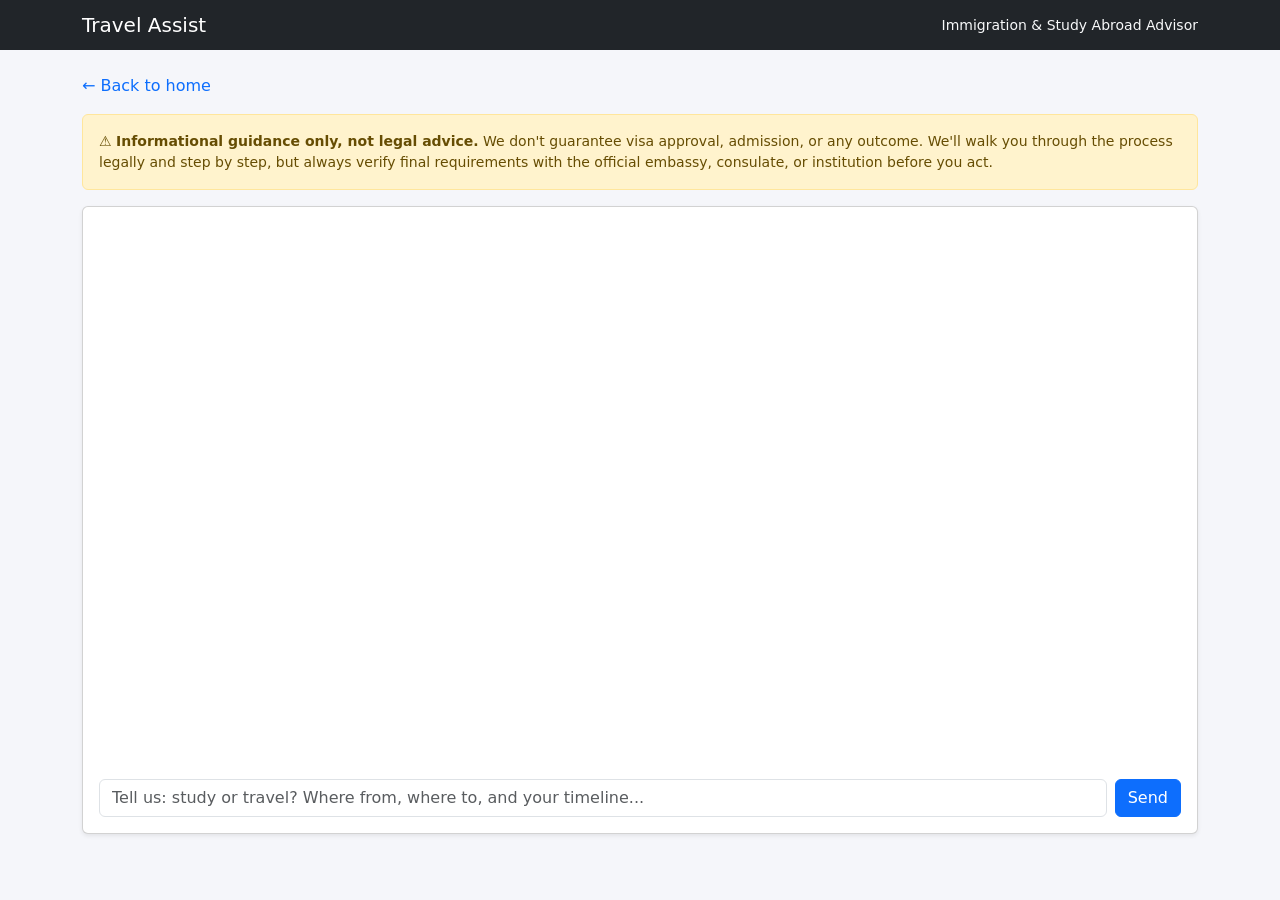
==== public/chat.html @ b45de705 "Initial commit: Travel Assist immigration & study abroad advisor Plain PHP + SQLite backend, static " ====
<!doctype html>
<html lang="en">
<head>
<meta charset="utf-8">
<meta name="viewport" content="width=device-width, initial-scale=1">
<title>Advisor Chat — Travel Assist</title>
<link href="https://cdn.jsdelivr.net/npm/bootstrap@5.3.3/dist/css/bootstrap.min.css" rel="stylesheet">
<link href="/css/theme.css" rel="stylesheet">
<style>
  body { background: #f5f6fa; }
  #chat-window { height: 60vh; overflow-y: auto; }
  .bubble { max-width: 80%; padding: .75rem 1rem; border-radius: .75rem; margin-bottom: .75rem; white-space: pre-wrap; }
  .bubble.user { background: var(--navy); color: #fff; margin-left: auto; }
  .bubble.assistant { background: #fff; border: 1px solid #dee2e6; }
  .bubble.assistant h2 { font-size: 1.05rem; margin-top: .5rem; }
  .bubble.assistant ul { margin-bottom: .5rem; }
</style>
</head>
<body>
<nav class="navbar navbar-dark bg-dark">
  <div class="container">
    <a href="/" class="navbar-brand mb-0 h1 text-decoration-none text-white">Travel Assist</a>
    <span class="text-light small">Immigration &amp; Study Abroad Advisor</span>
  </div>
</nav>

<main class="container py-4">
  <a href="/" class="d-inline-block mb-3 text-decoration-none">&larr; Back to home</a>

  <div class="alert alert-warning small mb-3">
    ⚠️ <strong>Informational guidance only, not legal advice.</strong> We don't guarantee visa approval,
    admission, or any outcome. We'll walk you through the process legally and step by step, but always
    verify final requirements with the official embassy, consulate, or institution before you act.
  </div>

  <div class="card shadow-sm">
    <div class="card-body">
      <div id="chat-window" class="d-flex flex-column mb-3"></div>
      <form id="chat-form" class="d-flex gap-2">
        <input id="chat-input" type="text" class="form-control" placeholder="Tell us: study or travel? Where from, where to, and your timeline..." autocomplete="off" required>
        <button type="submit" class="btn btn-primary">Send</button>
      </form>
    </div>
  </div>
</main>

<script src="/js/api.js"></script>
<script src="/js/chat.js"></script>
</body>
</html>
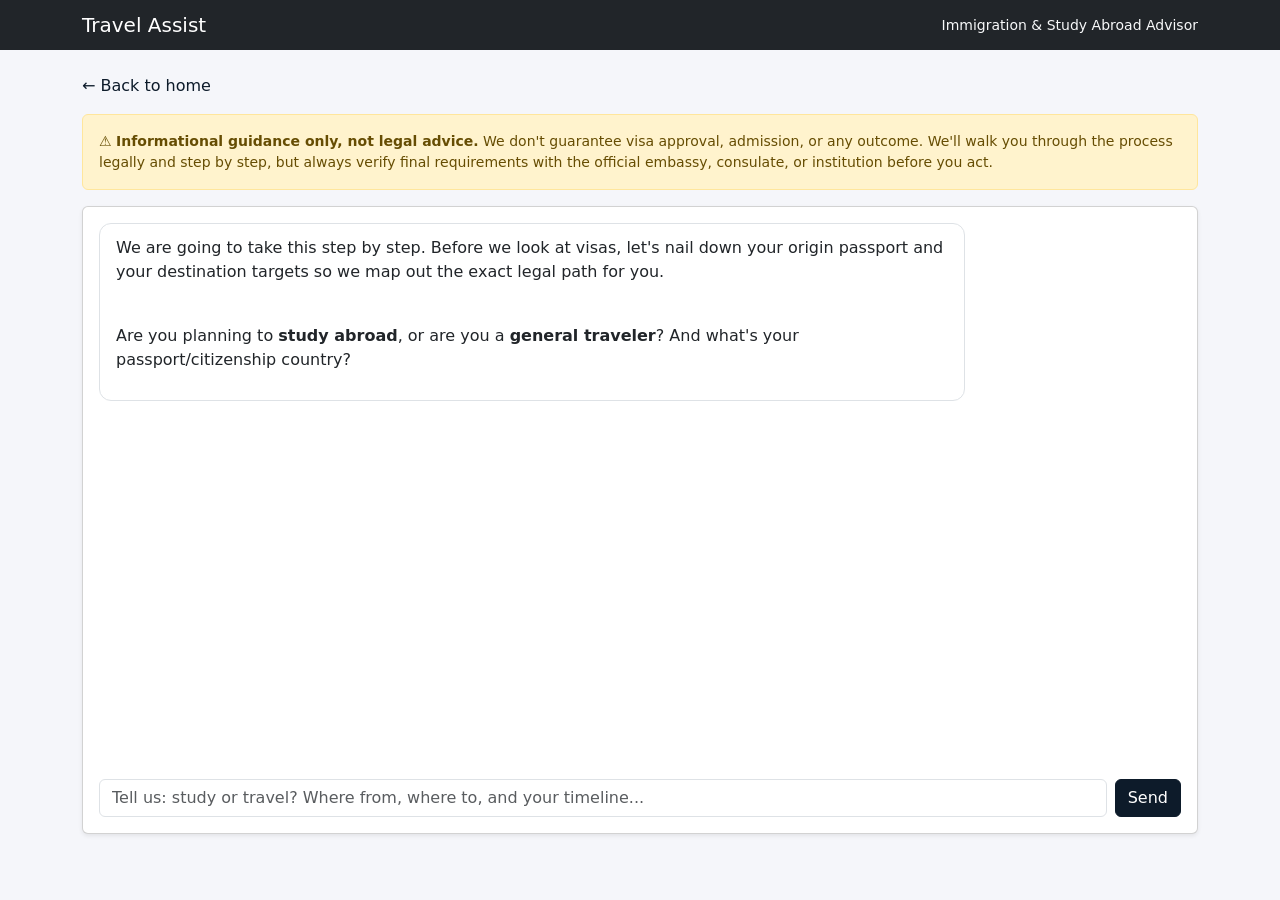
==== commit 927dbed2: "Make the app work regardless of subfolder mount point All HTML asset links, JS fetch() calls, and th" ====
--- a/public/chat.html
+++ b/public/chat.html
@@ -5,7 +5,7 @@
 <meta name="viewport" content="width=device-width, initial-scale=1">
 <title>Advisor Chat — Travel Assist</title>
 <link href="https://cdn.jsdelivr.net/npm/bootstrap@5.3.3/dist/css/bootstrap.min.css" rel="stylesheet">
-<link href="/css/theme.css" rel="stylesheet">
+<link href="css/theme.css" rel="stylesheet">
 <style>
   body { background: #f5f6fa; }
   #chat-window { height: 60vh; overflow-y: auto; }
@@ -19,13 +19,13 @@
 <body>
 <nav class="navbar navbar-dark bg-dark">
   <div class="container">
-    <a href="/" class="navbar-brand mb-0 h1 text-decoration-none text-white">Travel Assist</a>
+    <a href="./" class="navbar-brand mb-0 h1 text-decoration-none text-white">Travel Assist</a>
     <span class="text-light small">Immigration &amp; Study Abroad Advisor</span>
   </div>
 </nav>
 
 <main class="container py-4">
-  <a href="/" class="d-inline-block mb-3 text-decoration-none">&larr; Back to home</a>
+  <a href="./" class="d-inline-block mb-3 text-decoration-none">&larr; Back to home</a>
 
   <div class="alert alert-warning small mb-3">
     ⚠️ <strong>Informational guidance only, not legal advice.</strong> We don't guarantee visa approval,
@@ -44,7 +44,7 @@
   </div>
 </main>
 
-<script src="/js/api.js"></script>
-<script src="/js/chat.js"></script>
+<script src="js/api.js"></script>
+<script src="js/chat.js"></script>
 </body>
 </html>
--- a/public/css/theme.css
+++ b/public/css/theme.css
@@ -0,0 +1,62 @@
+/* Travel Assist brand theme: navy replaces Bootstrap's default blue everywhere. */
+:root {
+  --navy: #0d1b2a;
+  --navy-mid: #16324f;
+  --navy-dark: #081019;
+}
+
+a {
+  color: var(--navy);
+}
+a:hover,
+a:focus {
+  color: var(--navy-mid);
+}
+
+.btn-primary {
+  --bs-btn-bg: var(--navy);
+  --bs-btn-border-color: var(--navy);
+  --bs-btn-hover-bg: var(--navy-mid);
+  --bs-btn-hover-border-color: var(--navy-mid);
+  --bs-btn-active-bg: var(--navy-dark);
+  --bs-btn-active-border-color: var(--navy-dark);
+  --bs-btn-disabled-bg: var(--navy);
+  --bs-btn-disabled-border-color: var(--navy);
+  --bs-btn-focus-shadow-rgb: 13, 27, 42;
+  background-color: var(--navy);
+  border-color: var(--navy);
+}
+.btn-primary:hover,
+.btn-primary:focus {
+  background-color: var(--navy-mid);
+  border-color: var(--navy-mid);
+}
+.btn-primary:active {
+  background-color: var(--navy-dark) !important;
+  border-color: var(--navy-dark) !important;
+}
+
+.btn-outline-primary {
+  --bs-btn-color: var(--navy);
+  --bs-btn-border-color: var(--navy);
+  --bs-btn-hover-bg: var(--navy);
+  --bs-btn-hover-border-color: var(--navy);
+  --bs-btn-active-bg: var(--navy-dark);
+  --bs-btn-active-border-color: var(--navy-dark);
+  --bs-btn-focus-shadow-rgb: 13, 27, 42;
+  color: var(--navy);
+  border-color: var(--navy);
+}
+.btn-outline-primary:hover,
+.btn-outline-primary:focus {
+  background-color: var(--navy);
+  border-color: var(--navy);
+}
+
+.text-primary { color: var(--navy) !important; }
+.bg-primary { background-color: var(--navy) !important; }
+.border-primary { border-color: var(--navy) !important; }
+
+.bg-navy { background-color: var(--navy) !important; }
+.bg-navy-mid { background-color: var(--navy-mid) !important; }
+.text-navy { color: var(--navy) !important; }
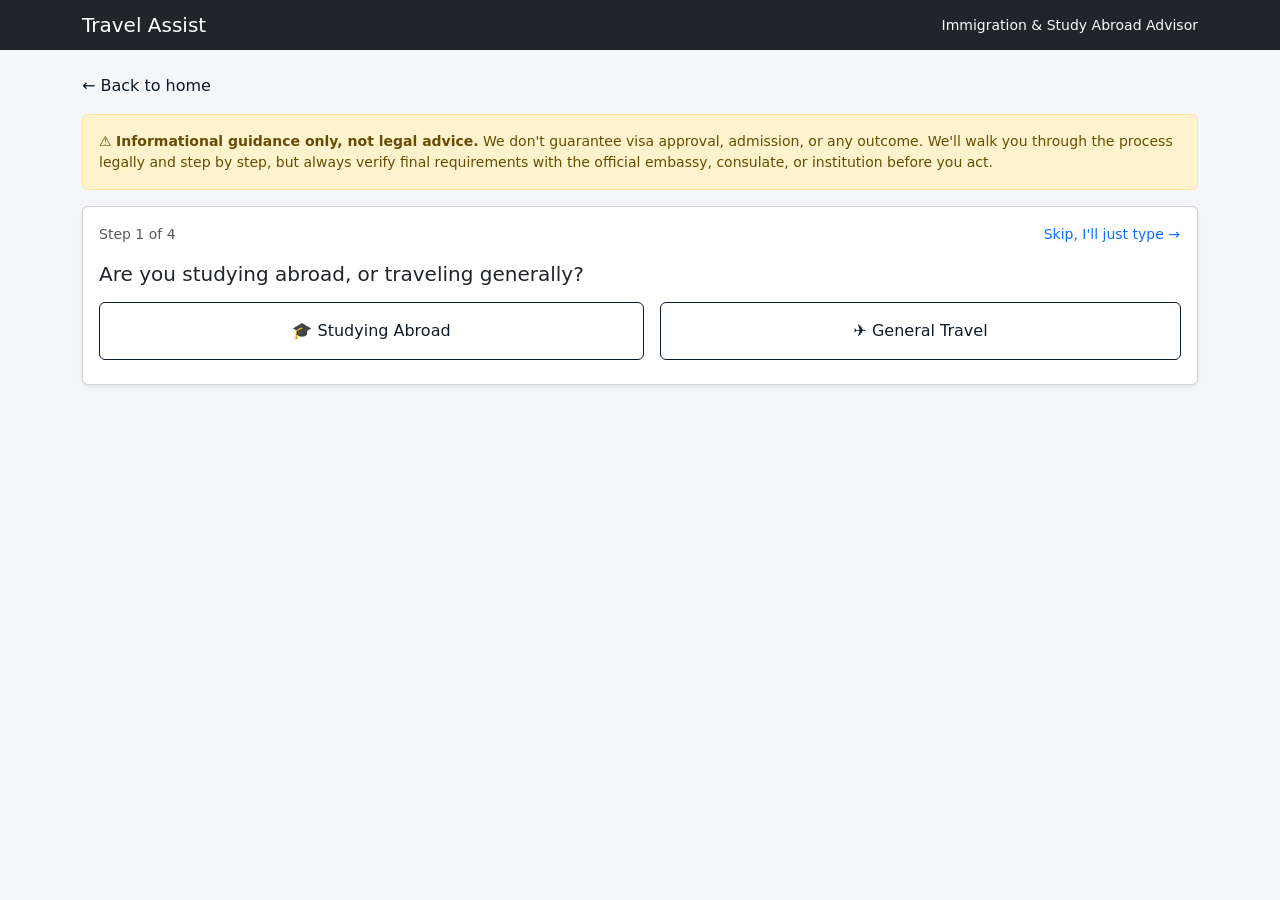
==== commit 3f0c284e: "Add a step-by-step intake wizard before the chat starts Instead of the advisor asking its triage que" ====
--- a/public/chat.html
+++ b/public/chat.html
@@ -33,11 +33,36 @@
     verify final requirements with the official embassy, consulate, or institution before you act.
   </div>
 
-  <div class="card shadow-sm">
+  <div id="intake-card" class="card shadow-sm mb-3">
+    <div class="card-body">
+      <div class="d-flex justify-content-between align-items-center mb-3">
+        <span class="text-muted small" id="intake-progress"></span>
+        <button type="button" id="intake-skip" class="btn btn-sm btn-link text-decoration-none p-0">Skip, I'll just type &rarr;</button>
+      </div>
+      <h2 class="h5 mb-3" id="intake-question"></h2>
+
+      <div id="intake-choice-buttons" class="d-flex gap-3 mb-2 d-none">
+        <button type="button" class="btn btn-outline-primary flex-fill py-3" data-value="study">🎓 Studying Abroad</button>
+        <button type="button" class="btn btn-outline-primary flex-fill py-3" data-value="travel">✈️ General Travel</button>
+      </div>
+
+      <form id="intake-text-form" class="d-none">
+        <div class="mb-3">
+          <input type="text" id="intake-input" class="form-control" autocomplete="off" required>
+        </div>
+        <div class="d-flex justify-content-between">
+          <button type="button" id="intake-back" class="btn btn-link text-decoration-none px-0 invisible">&larr; Back</button>
+          <button type="submit" class="btn btn-primary">Next</button>
+        </div>
+      </form>
+    </div>
+  </div>
+
+  <div id="chat-card" class="card shadow-sm d-none">
     <div class="card-body">
       <div id="chat-window" class="d-flex flex-column mb-3"></div>
       <form id="chat-form" class="d-flex gap-2">
-        <input id="chat-input" type="text" class="form-control" placeholder="Tell us: study or travel? Where from, where to, and your timeline..." autocomplete="off" required>
+        <input id="chat-input" type="text" class="form-control" placeholder="Ask a follow-up..." autocomplete="off" required>
         <button type="submit" class="btn btn-primary">Send</button>
       </form>
     </div>
